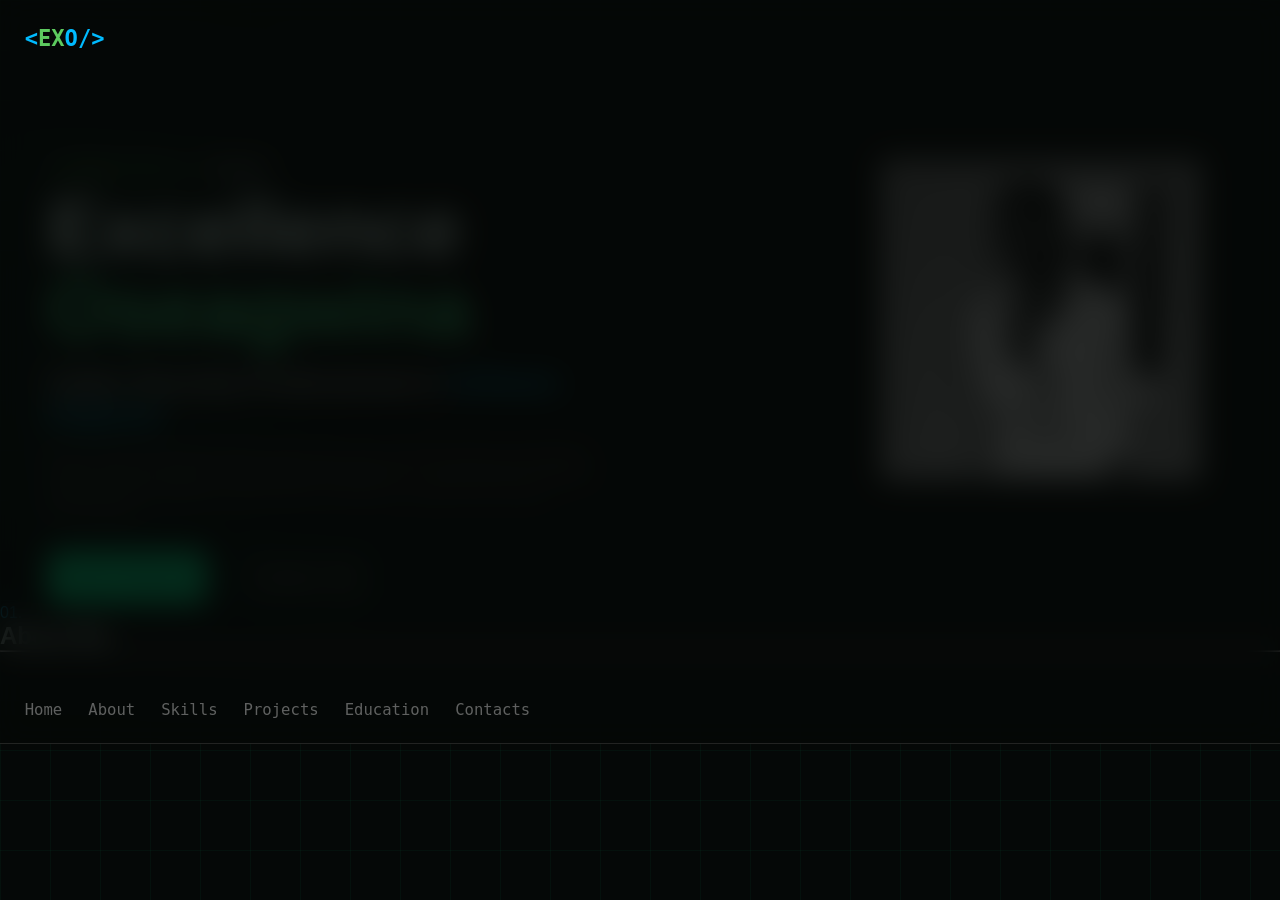
==== src/index.html @ 8d059ca9 "changed file name" ====
<!doctype html>
<html lang="en">
  <head>
    <meta charset="UTF-8" />
    <meta name="viewport" content="width=device-width, initial-scale=1.0" />
    <title>Excellence Oseagwina</title>
    <link rel="stylesheet" href="myPortfolio.css" />
    <link
      rel="stylesheet"
      href="https://cdnjs.cloudflare.com/ajax/libs/font-awesome/6.5.2/css/all.min.css"
    />
  </head>
  <body>
    <header>
      <navbar class="navbar menubar">
        <div class="logo">
          <p><span>&lt;</span>EX<span>O/&gt;</span></p>
        </div>
        <ul class="nav-list">
          <li><a id="#home" href="#home">Home</a></li>
          <li><a id="#about" href="#about">About</a></li>
          <li><a id="#skills" href="#skills">Skills</a></li>
          <li><a id="#projects" href="#projects">Projects</a></li>
          <li><a id="#education" href="#education">Education</a></li>
          <li><a id="#contacts" href="#contacts">Contacts</a></li>
        </ul>
      </navbar>
    </header>
    <main>
      <div class="hero">
        <div class="hero-container">
          <p class="whoami">
            <span class="root"> root@portfolio:~$</span> whoami
          </p>
          <h1 class="name">
            Excellence <span class="surname">Oseagwina</span>
          </h1>
          <br />
          <p class="occupation">
            Cyber Security Professional &
            <span class="se">Software Engineer</span>
          </p>
          <p class="what-i-can-do">
            B.Sc. Cyber Security graduate passionate about ethical hacking,
            penetration testing, secure systems, and software development. I
            build practical software solutions while applying cybersecurity
            principles to create more secure technologies.
          </p>
          <div class="btn">
            <div id="#projects" class="primary view-projects">
              View Projects
            </div>
            <div id="#contacts" class="primary contact">Contact Me</div>
          </div>
        </div>
        <div class="hero-image"></div>
      </div>
      <div id="about" class="about">
        <div class="about-headidng">
<span>01.</span>
            <h2> About Me</h2> <hr>
        </div>
      </div>
    </main>
    <script src="script.js"></script>
  </body>
</html>
---- src/myPortfolio.css ----
* {
    margin: 0;
    padding: 0;
    box-sizing: border-box;
}

html {
    scroll-behavior: smooth;
}

/* Body */
body {
    background: #050807;
    color: #e6fff5;
    font-family: "Inter", sans-serif;
    overflow-x: hidden;
    
    inset: 0;
    z-index: -2;
    background-image:
        linear-gradient(rgba(0, 255, 156, 0.035) 1px, transparent 1px),
        linear-gradient(90deg, rgba(0, 255, 156, 0.035) 1px, transparent 1px);

    background-size: 50px 50px;
}

body::before {
    content: "";
    position: fixed;
    width: 500px;
    height: 500px;
    background: #00ffbf;
    opacity: 0.04;
    border-radius: 50%;
    filter: blur(120px);
    top: 10%;
    left: -200px;
    z-index: -1;
}

/* Header */
header {
    background-color: #050807d8;
    padding: 1.9em;
    font-family: monospace;
    position:fixed;
    left: 0;
    right: 0;
    top: 0;
    border-bottom: 1px rgba(255, 255, 255, 0.116) solid;
     z-index: 1000;
    backdrop-filter: blur(15px);

}

.logo {
    p {
        color: #5dca5f;
    }

    font-weight: bold;
    font-size: 1.7em;
}

.navbar {
    display: flex;
    flex-direction: row;
    gap: 50em;
    flex-wrap: wrap;
    flex: 1 1 auto;
}

.nav-list {
    color: white;
    display: flex;
    flex-direction: row;
    list-style: none;
    gap: 2em;
}

a {
    text-decoration: none;
    color: rgba(255, 255, 255, 0.365);
    font-size: 1.2em;
}

a:hover {
    color: #5dc35d;
}

span {
    color: #00bbff;
}

.surname {
    color: #3ee386fe;
}

h1 {
    font-size: 5em;
    width: 20%;
}

.hero {
    margin-top: 10em;
    margin-left: 3em;
    display: flex;
    flex-direction: row;
}

.name {
    line-height: 1em;
}

/* .hero-container {
    display: flex;
    flex-direction: column;
    flex-wrap: wrap;
} */

.whoami {
    margin-bottom: .7em;
}

.root {
    color: #51c34d;
    font-family: monospace;
    font-size: 1.2em;
    font-weight: bolder;
}

.occupation {
    font-weight: bold;
    font-size: 1.7em;
    width: 23em;
    color: #b3b3b3;
}

.se {
    color: #06c5ffcf;
}

.hero-image {
    border: 2px solid white;
    height: 20em;
    width: 40em;
    background-image: url(/assets/images/excel-ose.jpg);
    background-size: 100%;
    background-repeat: no-repeat;
    background-position: center;
    border-radius: .4em;
    filter: grayscale(100%);
    transition: .5s ease-in;
    margin-right: 5em;
    position: sticky;
}

.hero-image:hover {
    filter: grayscale(0%);
    background-size: 110%;
    transition: .4s ease-out;
}

.what-i-can-do {
    color: #8080809d;
    width: 70%;
    margin-top: 1em;
}

.btn {
    display: flex;
    flex-direction: row;
    gap: 2em;
    margin-top: 2em;
}

.view-projects {
    background: #00ff9c;
    color: #03100a;
}

.primary {
    font-family: "Fira Code", monospace;
    padding: 1em;
    border-radius: .5em;
    cursor: pointer;
    border: 1px solid #00ff9c;
}

.view-projects:hover {
    box-shadow: 0 0 25px rgba(0, 255, 156, 0.35);
}

.contact:hover {
    background-color: #00ff9d33;
}

/* @media (max-width: 900px) {
    header {
        bottom: 39em;
        padding: 2em;
        
        }
        } */
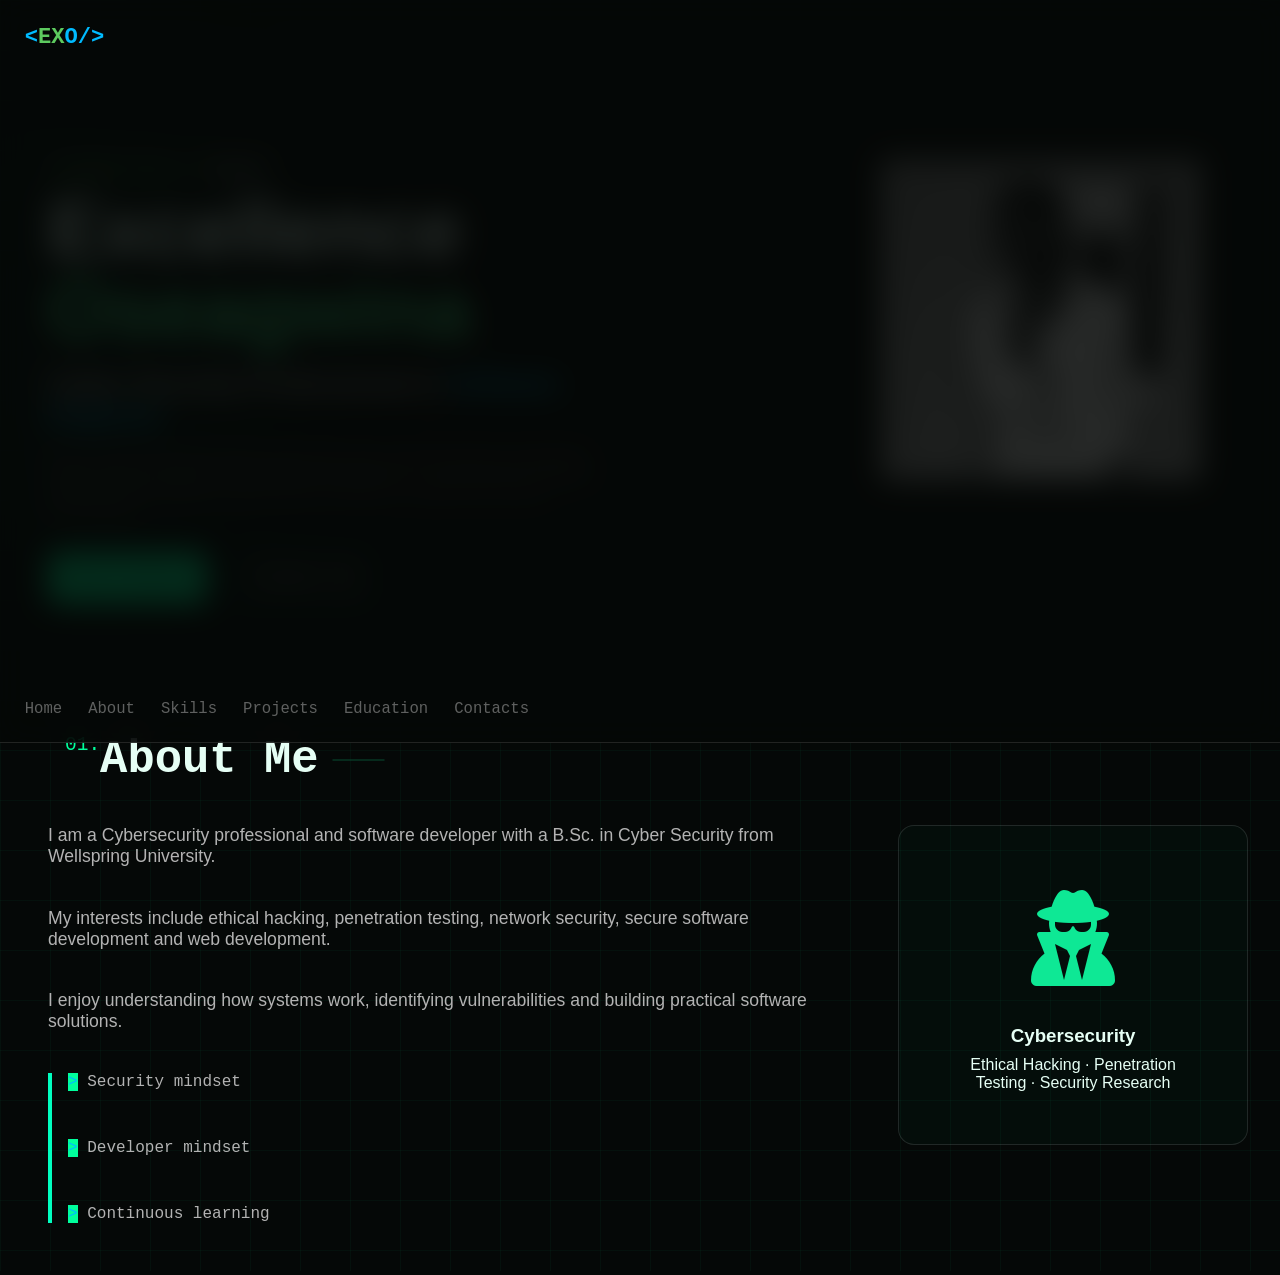
==== commit 8133af71: "about section" ====
--- a/src/index.html
+++ b/src/index.html
@@ -26,7 +26,7 @@
         </ul>
       </navbar>
     </header>
-    <main>
+    <section>
       <div class="hero">
         <div class="hero-container">
           <p class="whoami">
@@ -55,13 +55,57 @@
         </div>
         <div class="hero-image"></div>
       </div>
-      <div id="about" class="about">
-        <div class="about-headidng">
-<span>01.</span>
-            <h2> About Me</h2> <hr>
+    </section>
+    <section id="about" class="about">
+      <div class="about-heading">
+        <span>01.</span>
+        <h2>About Me</h2>
+        <hr />
+      </div>
+      <div class="about-container">
+        <div class="about-text">
+          <p class="me">
+            I am a Cybersecurity professional and software developer with a
+            B.Sc. in Cyber Security from Wellspring University.
+          </p>
+       
+          <p class="me">
+            My interests include ethical hacking, penetration testing, network
+            security, secure software development and web development.
+          </p>
+         
+          <p class="me">
+            I enjoy understanding how systems work, identifying vulnerabilities
+            and building practical software solutions.
+          </p>
+
+          <div class="about-terminal">
+            <p>
+              <span class="green">></span>
+              Security mindset
+            </p>
+
+            <p>
+              <span class="green">></span>
+              Developer mindset
+            </p>
+
+            <p>
+              <span class="green">></span>
+              Continuous learning
+            </p>
+          </div>
+        </div>
+        <div class="about-card">
+          <div class="about-icon">
+            <i class="fa-solid fa-user-secret"></i>
+          </div>
+          <h3>Cybersecurity</h3>
+
+          <p>Ethical Hacking · Penetration Testing · Security Research</p>
         </div>
       </div>
-    </main>
+    </section>
     <script src="script.js"></script>
   </body>
 </html>
--- a/src/myPortfolio.css
+++ b/src/myPortfolio.css
@@ -14,7 +14,7 @@
     color: #e6fff5;
     font-family: "Inter", sans-serif;
     overflow-x: hidden;
-    
+
     inset: 0;
     z-index: -2;
     background-image:
@@ -43,23 +43,23 @@
     background-color: #050807d8;
     padding: 1.9em;
     font-family: monospace;
-    position:fixed;
+    position: fixed;
     left: 0;
     right: 0;
     top: 0;
     border-bottom: 1px rgba(255, 255, 255, 0.116) solid;
-     z-index: 1000;
+    z-index: 1000;
     backdrop-filter: blur(15px);
 
 }
 
 .logo {
-    p {
-        color: #5dca5f;
-    }
-
     font-weight: bold;
     font-size: 1.7em;
+}
+
+.logo p {
+    color: #5dca5f;
 }
 
 .navbar {
@@ -111,12 +111,6 @@
 .name {
     line-height: 1em;
 }
-
-/* .hero-container {
-    display: flex;
-    flex-direction: column;
-    flex-wrap: wrap;
-} */
 
 .whoami {
     margin-bottom: .7em;
@@ -195,6 +189,92 @@
     background-color: #00ff9d33;
 }
 
+
+/* About */
+/* .about {
+} */
+
+.about-heading {
+    display: flex;
+    font-family: monospace;
+    margin: 10em 0 3em 5em;
+
+}
+
+.about-heading h2 {
+    font-size: 3.5em;
+}
+
+.about-heading span {
+    font-size: 1.5em;
+    color: #00ff9c;
+}
+
+hr {
+    background: #084d32;
+    border: none;
+    width: 1px;
+    height: 4em;
+    transform: rotate(90deg);
+    margin-left: 3em;
+}
+
+.about-container {
+    display: flex;
+    flex-direction: row;
+}
+
+.about-text {
+    margin-left: 3em;
+    color: #b3b3b3;
+}
+
+.me {
+    font-size: 1.1em;
+    margin-bottom: 2.3em;
+    width: 90%;
+}
+
+.about-terminal {
+    border-left: 4px solid #00ffbf;
+    font-family: "Fira Code", monospace;
+}
+
+.about-terminal p {
+    margin-left: 1em;
+    margin-bottom: 3em;
+}
+
+.green {
+    background-color: #00ff9c;
+}
+
+.about-card {
+    background: rgba(0, 255, 156, 0.025);
+    border-radius: 1em;
+    height: 20em;
+    margin-right: 2em;
+    text-align: center;
+    padding-top: 4em;
+    border: 0.1px rgba(255, 255, 255, 0.112) solid;
+}
+
+.about-card p {
+    width: 60%;
+    margin: auto;
+
+}
+
+.about-card .fa-solid {
+    color: #0ee895;
+    font-size: 6em;
+    margin-bottom: .4em;
+}
+
+.about-card h3 {
+    margin-bottom: .5em;
+}
+
 /* @media (max-width: 900px) {
     header {
         bottom: 39em;
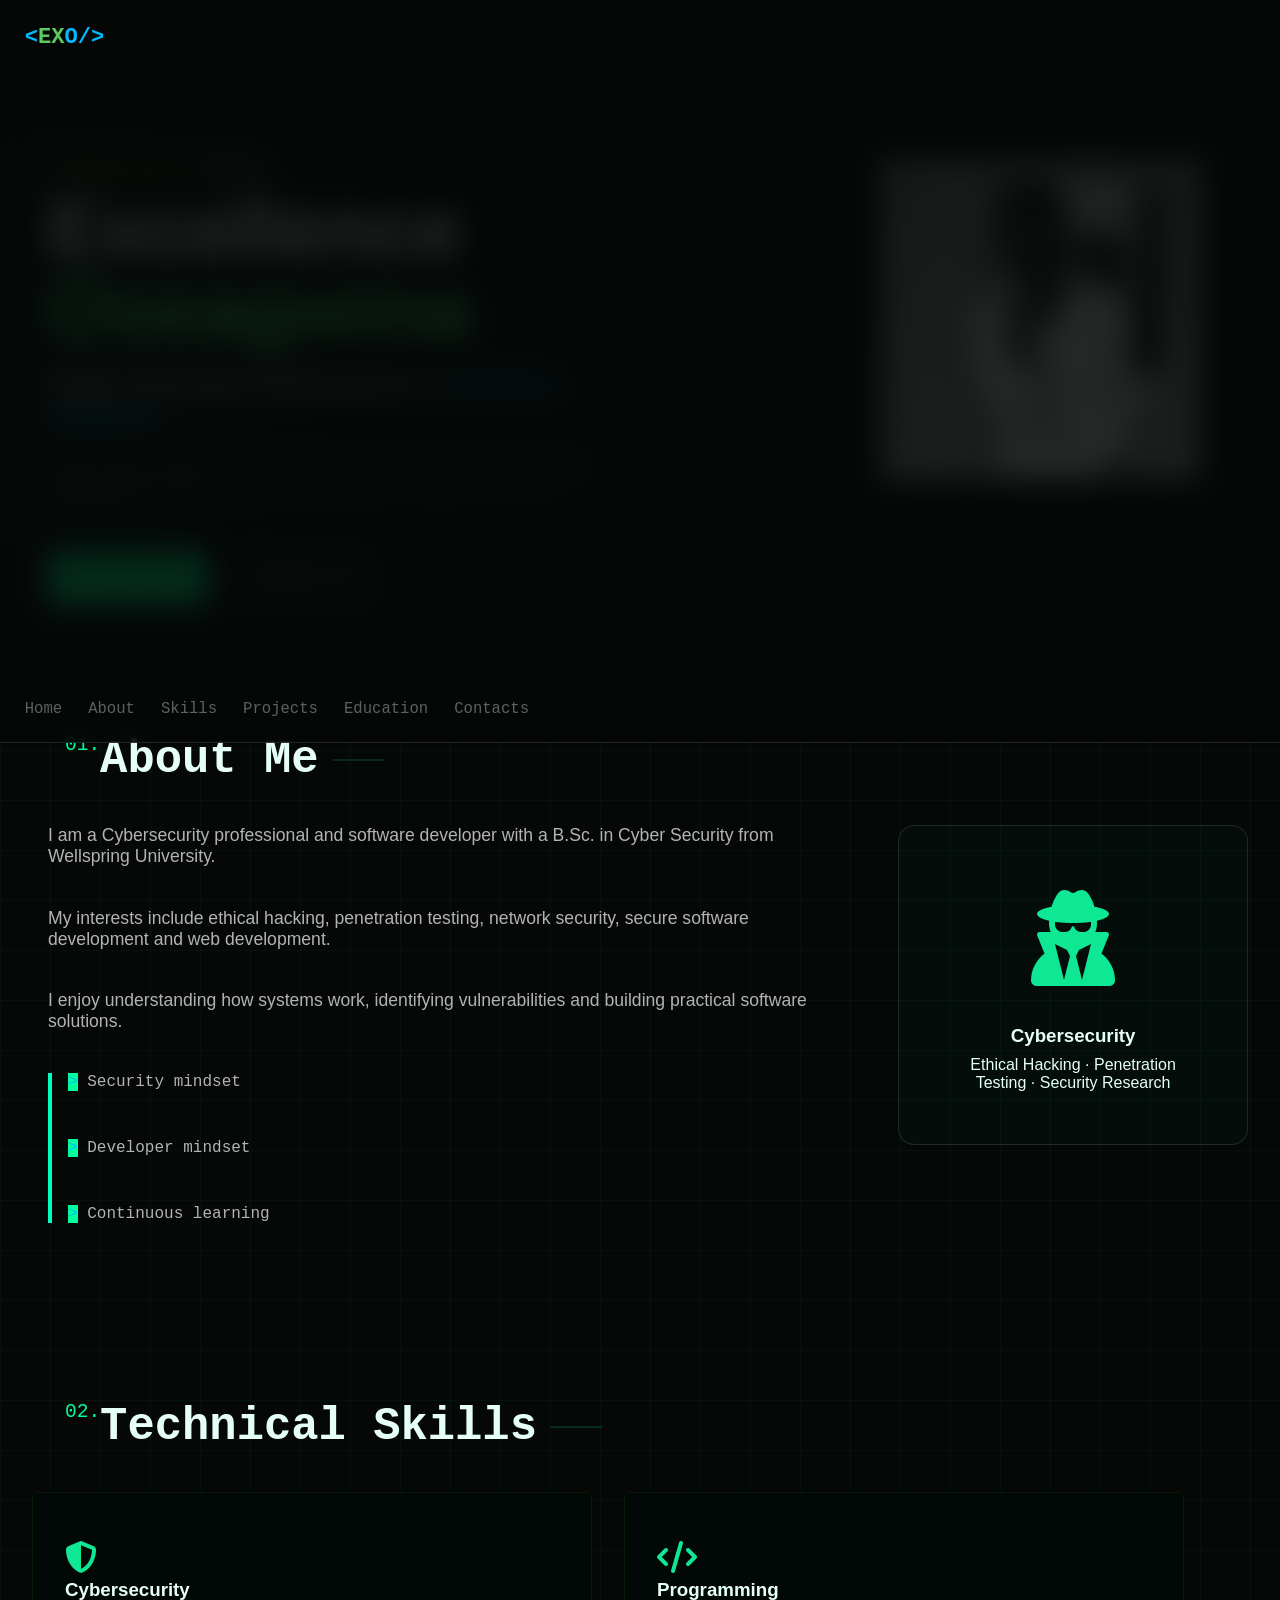
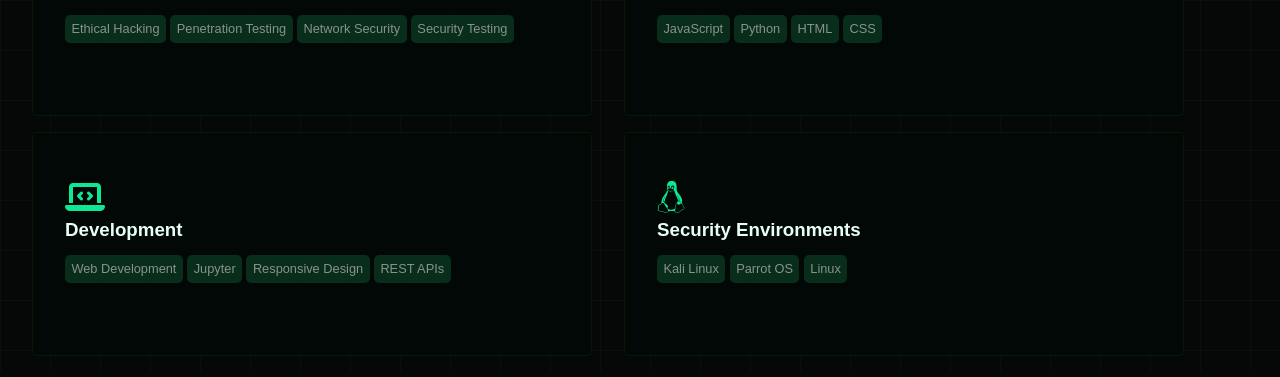
==== commit a109f89c: "tech skills" ====
--- a/src/index.html
+++ b/src/index.html
@@ -26,7 +26,7 @@
         </ul>
       </navbar>
     </header>
-    <section>
+    <section id="home">
       <div class="hero">
         <div class="hero-container">
           <p class="whoami">
@@ -106,6 +106,87 @@
         </div>
       </div>
     </section>
+    <section id="skills">
+      <div class="skills-heading">
+        <span>02.</span>
+        <h2>Technical Skills</h2>
+        <hr>
+      </div>
+      <div class="skills-grid">
+    <div class="skill-card">
+
+                <div class="skill-icon">
+                    <i class="fa-solid fa-shield-halved"></i>
+                </div>
+
+                <h3>Cybersecurity</h3>
+
+                <div class="tags">
+
+                    <span>Ethical Hacking</span>
+                    <span>Penetration Testing</span>
+                    <span>Network Security</span>
+                    <span>Security Testing</span>
+
+                </div>
+
+            </div>
+<div class="skill-card">
+
+                <div class="skill-icon">
+                    <i class="fa-solid fa-code"></i>
+                </div>
+
+                <h3>Programming</h3>
+
+                <div class="tags">
+
+<span>JavaScript</span>
+                    <span>Python</span>
+                    <span>HTML</span>
+                    <span>CSS</span>
+
+                </div>
+
+            </div>
+<div class="skill-card">
+
+                <div class="skill-icon">
+                    <i class="fa-solid fa-laptop-code"></i>
+                </div>
+
+                <h3>Development</h3>
+
+                <div class="tags">
+
+                     <span>Web Development</span>
+                    <span>Jupyter</span>
+                    <span>Responsive Design</span>
+                    <span>REST APIs</span>
+
+                </div>
+
+            </div>
+<div class="skill-card">
+
+                <div class="skill-icon">
+                    <i class="fa-brands fa-linux"></i>
+                </div>
+
+                <h3>Security Environments</h3>
+
+                <div class="tags">
+
+      <span>Kali Linux</span>
+                    <span>Parrot OS</span>
+                    <span>Linux</span>
+
+                </div>
+
+            </div>
+
+      </div>
+    </section>
     <script src="script.js"></script>
   </body>
 </html>
--- a/src/myPortfolio.css
+++ b/src/myPortfolio.css
@@ -275,6 +275,75 @@
     margin-bottom: .5em;
 }
 
+.skills-heading {
+    display: flex;
+    font-family: monospace;
+    margin: 10em 0 3em 5em;
+}
+
+.skills-heading h2 {
+    font-size: 3.5em;
+}
+
+.skills-heading span {
+    font-size: 1.5em;
+    color: #00ff9c;
+}
+
+.skills-heading hr {
+    background: #084d32;
+    border: none;
+    width: 1px;
+    height: 4em;
+    transform: rotate(90deg);
+    margin-left: 3em;
+}
+
+.skills-grid {
+    display: flex;
+    flex-direction: row;
+    flex-wrap: wrap;
+}
+
+.skill-card {
+    background-color: #030906dc;
+    border: 1px rgba(7, 37, 5, 0.669) solid;
+    width: 35em;
+    height: 14em;
+    margin-left: 2em;
+    gap: 0px;
+    margin-bottom: 1em;
+    border-radius: 5px;
+    padding: 3em 2em;
+}
+
+.skill-card h3 {
+    margin-bottom: 1em;
+}
+
+.skill-card:hover {
+    transform: translateY(-0.3em);
+    border: 1px rgba(13, 63, 9, 0.669) solid;
+    transition: 0.5s ease;
+}
+
+.skill-icon .fa-solid,
+.fa-brands {
+    color: #0ee895;
+    font-size: 2em;
+    margin-bottom: .2em;
+
+}
+
+.skill-card span {
+    background-color: #092d1b;
+    color: #b3b3b3c1;
+    padding: .5em;
+    font-size: .8em;
+    border-radius: 5px;
+
+}
+
 /* @media (max-width: 900px) {
     header {
         bottom: 39em;
